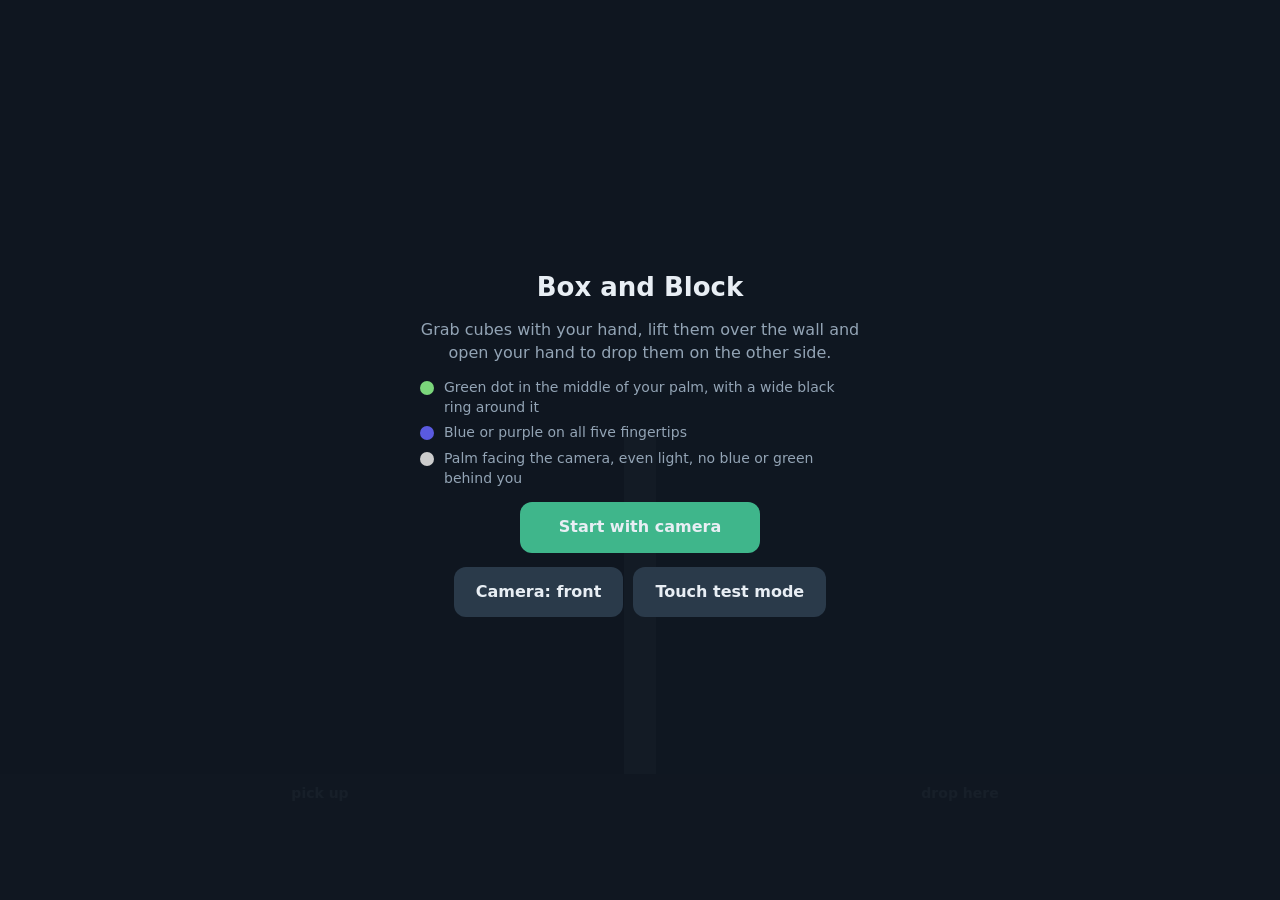
==== index.html @ 8c37bc67 "Box and Block mobile test Co-Authored-By: Claude Opus 5.5 <noreply@anthropic.com>" ====
<!doctype html>
<html lang="en">
<head>
<meta charset="utf-8">
<meta name="viewport" content="width=device-width, initial-scale=1, maximum-scale=1, user-scalable=no, viewport-fit=cover">
<meta name="theme-color" content="#0f1720">
<title>Nomad Fjord Mobile</title>
<style>
  :root {
    --bg: #0f1720; --panel: #17222e; --text: #e8eef4; --muted: #93a4b5;
    --accent: #3fb68b; --accent-2: #4a7cff; --warn: #ffb347; --bad: #ff6b6b;
    --cube: #f2a541; --wall: #5b6b7c;
  }
  * { box-sizing: border-box; -webkit-tap-highlight-color: transparent; }
  [hidden] { display: none !important; }
  html, body { margin: 0; height: 100%; background: var(--bg); color: var(--text);
    font: 16px/1.4 system-ui, -apple-system, "Segoe UI", Roboto, sans-serif; overflow: hidden;
    touch-action: none; user-select: none; -webkit-user-select: none; }
  #game { position: fixed; inset: 0; width: 100vw; height: 100vh; display: block; }
  #cam { position: fixed; right: 10px; top: calc(10px + env(safe-area-inset-top)); width: 30vw; max-width: 220px;
    border-radius: 10px; border: 2px solid #2a3a4a; background: #000; z-index: 2; }
  video { position: fixed; width: 1px; height: 1px; opacity: 0; pointer-events: none; }
  .screen { position: fixed; inset: 0; display: flex; flex-direction: column; align-items: center;
    justify-content: center; gap: 14px; padding: 24px 16px; text-align: center; z-index: 5;
    background: rgba(15, 23, 32, 0.94); }
  .screen[hidden] { display: none; }
  h1 { margin: 0; font-size: 26px; }
  p { margin: 0; color: var(--muted); max-width: 440px; }
  button { font: inherit; font-weight: 600; color: var(--text); background: var(--accent); border: 0;
    border-radius: 12px; padding: 14px 22px; min-width: 240px; cursor: pointer; }
  button.secondary { background: #2a3a4a; }
  button.small { min-width: 0; padding: 8px 12px; font-size: 14px; }
  .row { display: flex; gap: 10px; flex-wrap: wrap; justify-content: center; }
  #hud { position: fixed; left: 10px; top: calc(10px + env(safe-area-inset-top)); z-index: 3;
    display: flex; flex-direction: column; gap: 6px; align-items: flex-start; }
  #hud .pill { background: rgba(23, 34, 46, 0.85); border-radius: 999px; padding: 6px 12px; font-weight: 600; }
  #big { position: fixed; left: 0; right: 0; bottom: calc(18px + env(safe-area-inset-bottom)); text-align: center;
    z-index: 3; font-size: 20px; font-weight: 700; text-shadow: 0 2px 6px #000; pointer-events: none; }
  .err { color: var(--bad); }
  .legend { display: grid; grid-template-columns: auto 1fr; gap: 6px 10px; text-align: left; color: var(--muted);
    max-width: 440px; font-size: 14px; }
  .dot { width: 14px; height: 14px; border-radius: 50%; display: inline-block; margin-top: 3px; }
</style>
</head>
<body>
<canvas id="game"></canvas>
<canvas id="cam" hidden></canvas>
<video id="video" playsinline muted autoplay></video>

<div id="hud" hidden>
  <div class="pill" id="score">Score 0</div>
  <div class="pill" id="timer">60</div>
  <div class="row" style="justify-content:flex-start">
    <button class="small secondary" id="btnDebug">Debug</button>
    <button class="small secondary" id="btnQuit">Quit</button>
  </div>
</div>
<div id="big"></div>

<div class="screen" id="scrStart">
  <h1>Box and Block</h1>
  <p>Grab cubes with your hand, lift them over the wall and open your hand to drop them on the other side.</p>
  <div class="legend">
    <span class="dot" style="background:#7bd67b"></span><span>Green dot in the middle of your palm, with a wide black ring around it</span>
    <span class="dot" style="background:#5a5ae0"></span><span>Blue or purple on all five fingertips</span>
    <span class="dot" style="background:#ccc"></span><span>Palm facing the camera, even light, no blue or green behind you</span>
  </div>
  <button id="btnCam">Start with camera</button>
  <div class="row">
    <button class="secondary" id="btnFlip" style="min-width:0">Camera: front</button>
    <button class="secondary" id="btnTouch" style="min-width:0">Touch test mode</button>
  </div>
  <p id="startErr" class="err"></p>
</div>

<div class="screen" id="scrEnd" hidden>
  <h1 id="endTitle">Time!</h1>
  <p id="endText"></p>
  <button id="btnAgain">Play again</button>
  <button class="secondary" id="btnRecal">Recalibrate</button>
  <button class="secondary" id="btnHome">Home</button>
</div>

<script>
"use strict";
// ---------------------------------------------------------------------------
// Marker tracker (browser port of hand_tracker/robot_hand_tracker.py, simplified)
//   palm  : green dot, round, inside a darker ring (1.15-1.6 x its radius)
//   tips  : blue/purple blobs near the palm and above it, up to 5
// Works on a small copy of the camera frame (PROC_W wide) for speed.
// ---------------------------------------------------------------------------
const PROC_W = 320;
const GREEN = { hMin: 80, hMax: 180, sMin: 0.04, sMax: 0.80, vMin: 70 };
const BLUE  = { hMin: 190, hMax: 300, sMin: 0.15, vMin: 45 };
const RING_IN = 1.15, RING_OUT = 1.6, RING_CONTRAST = 0.30;
const TIP_MAX_D = 10;       // fingertips within this many palm diameters
const TIP_MAX_ANGLE = 100;  // deg from straight up

const video = document.getElementById("video");
const proc = document.createElement("canvas");
const pctx = proc.getContext("2d", { willReadFrequently: true });
let PW = PROC_W, PH = 240;
let gmask, bmask, vval, labels;

function allocBuffers(w, h) {
  PW = w; PH = h; proc.width = w; proc.height = h;
  gmask = new Uint8Array(w * h); bmask = new Uint8Array(w * h);
  vval = new Uint8Array(w * h); labels = new Int32Array(w * h);
}

function classify(data) {
  const n = PW * PH;
  for (let i = 0, j = 0; i < n; i++, j += 4) {
    const r = data[j], g = data[j + 1], b = data[j + 2];
    const mx = r > g ? (r > b ? r : b) : (g > b ? g : b);
    const mn = r < g ? (r < b ? r : b) : (g < b ? g : b);
    vval[i] = mx;
    const d = mx - mn;
    gmask[i] = 0; bmask[i] = 0;
    if (mx === 0 || d === 0) continue;
    const s = d / mx;
    let h;
    if (mx === r) h = 60 * (((g - b) / d) % 6);
    else if (mx === g) h = 60 * ((b - r) / d + 2);
    else h = 60 * ((r - g) / d + 4);
    if (h < 0) h += 360;
    if (h >= GREEN.hMin && h <= GREEN.hMax && s >= GREEN.sMin && s <= GREEN.sMax && mx >= GREEN.vMin) gmask[i] = 1;
    else if (h >= BLUE.hMin && h <= BLUE.hMax && s >= BLUE.sMin && mx >= BLUE.vMin) bmask[i] = 1;
  }
}

// Connected components (4-neighbour flood fill) -> blobs with area, centre, bbox
function findBlobs(mask, minArea, maxArea) {
  labels.fill(0);
  const out = [], stack = [];
  let next = 1;
  for (let start = 0; start < mask.length; start++) {
    if (!mask[start] || labels[start]) continue;
    const id = next++;
    labels[start] = id; stack.push(start);
    let area = 0, sx = 0, sy = 0, x0 = PW, y0 = PH, x1 = 0, y1 = 0;
    while (stack.length) {
      const p = stack.pop();
      const x = p % PW, y = (p - x) / PW;
      area++; sx += x; sy += y;
      if (x < x0) x0 = x; if (x > x1) x1 = x; if (y < y0) y0 = y; if (y > y1) y1 = y;
      if (x > 0 && mask[p - 1] && !labels[p - 1]) { labels[p - 1] = id; stack.push(p - 1); }
      if (x < PW - 1 && mask[p + 1] && !labels[p + 1]) { labels[p + 1] = id; stack.push(p + 1); }
      if (y > 0 && mask[p - PW] && !labels[p - PW]) { labels[p - PW] = id; stack.push(p - PW); }
      if (y < PH - 1 && mask[p + PW] && !labels[p + PW]) { labels[p + PW] = id; stack.push(p + PW); }
    }
    if (area < minArea || area > maxArea) continue;
    const bw = x1 - x0 + 1, bh = y1 - y0 + 1;
    out.push({ id, area, cx: sx / area, cy: sy / area, bw, bh,
      fill: area / (bw * bh), aspect: Math.max(bw, bh) / Math.min(bw, bh),
      r: Math.sqrt(area / Math.PI) });
  }
  return out;
}

function median(arr) {
  if (!arr.length) return 0;
  arr.sort((a, b) => a - b);
  const m = arr.length >> 1;
  return arr.length % 2 ? arr[m] : (arr[m - 1] + arr[m]) / 2;
}

function ringContrast(bl) {
  const inner = [], ring = [];
  const R = bl.r * RING_OUT, Ri = bl.r * RING_IN;
  const x0 = Math.max(0, Math.floor(bl.cx - R)), x1 = Math.min(PW - 1, Math.ceil(bl.cx + R));
  const y0 = Math.max(0, Math.floor(bl.cy - R)), y1 = Math.min(PH - 1, Math.ceil(bl.cy + R));
  for (let y = y0; y <= y1; y++) for (let x = x0; x <= x1; x++) {
    const p = y * PW + x, d = Math.hypot(x - bl.cx, y - bl.cy);
    if (labels[p] === bl.id) inner.push(vval[p]);
    else if (d >= Ri && d <= R) ring.push(vval[p]);
  }
  if (!inner.length || !ring.length) return 0;
  return Math.max(0, 1 - median(ring) / Math.max(median(inner), 1));
}

let prevPalm = null;
function track(mirror) {
  const vw = video.videoWidth, vh = video.videoHeight;
  if (!vw || !vh) return null;
  const h = Math.round(PROC_W * vh / vw);
  if (PW !== PROC_W || PH !== h || !gmask) allocBuffers(PROC_W, h);
  pctx.save();
  if (mirror) { pctx.translate(PW, 0); pctx.scale(-1, 1); }
  pctx.drawImage(video, 0, 0, PW, PH);
  pctx.restore();
  const img = pctx.getImageData(0, 0, PW, PH);
  classify(img.data);
  const area = PW * PH;

  // palm
  let palm = null, best = 0;
  for (const bl of findBlobs(gmask, area * 0.0004, area * 0.04)) {
    if (bl.fill < 0.5 || bl.aspect > 1.9) continue;
    const c = ringContrast(bl);
    if (c < RING_CONTRAST) continue;
    let score = bl.fill * c;
    if (prevPalm) score /= 1 + 0.3 * Math.hypot(bl.cx - prevPalm.cx, bl.cy - prevPalm.cy) / (2 * prevPalm.r);
    if (score > best) { best = score; palm = bl; }
  }
  if (palm) prevPalm = palm;

  // fingertips
  let tips = findBlobs(bmask, area * 0.00008, area * 0.03).filter(b => b.fill >= 0.3 && b.aspect <= 2.8);
  if (palm) {
    const D = 2 * palm.r;
    tips = tips.filter(t => {
      const dist = Math.hypot(t.cx - palm.cx, t.cy - palm.cy) / D;
      const ang = Math.abs(Math.atan2(t.cx - palm.cx, palm.cy - t.cy) * 180 / Math.PI);
      return dist <= TIP_MAX_D && ang <= TIP_MAX_ANGLE;
    });
  }
  tips.sort((a, b) => b.area - a.area);
  tips = tips.slice(0, 5);
  return { img, palm, tips, w: PW, h: PH };
}

// ---------------------------------------------------------------------------
// Hand state: position (0..1) + closed/open from fingertip distance
// ---------------------------------------------------------------------------
const hand = { x: 0.5, y: 0.5, seen: false, closure: 0, grabbing: false, lastSeen: 0 };
let calib = loadCalib();
function loadCalib() { try { return JSON.parse(localStorage.getItem("nf_calib")) || null; } catch { return null; } }
function saveCalib(c) { try { localStorage.setItem("nf_calib", JSON.stringify(c)); } catch {} }

function spread(res) {
  // median fingertip distance in palm diameters (null if not enough tips)
  if (!res.palm || res.tips.length < 2) return null;
  const D = 2 * res.palm.r;
  return median(res.tips.map(t => Math.hypot(t.cx - res.palm.cx, t.cy - res.palm.cy) / D));
}

function updateHand(res, now) {
  if (!res || !res.palm) {
    if (now - hand.lastSeen > 600) hand.seen = false;
    return;
  }
  hand.seen = true; hand.lastSeen = now;
  const nx = res.palm.cx / res.w, ny = res.palm.cy / res.h;
  // map the middle 80% of the camera view to the whole screen
  const tx = Math.min(1, Math.max(0, (nx - 0.1) / 0.8)), ty = Math.min(1, Math.max(0, (ny - 0.1) / 0.8));
  hand.x += (tx - hand.x) * 0.5; hand.y += (ty - hand.y) * 0.5;
  let c;
  const s = spread(res);
  if (res.tips.length <= 1) c = 1;                       // fingers curled out of sight
  else if (s == null || !calib) c = res.tips.length >= 4 ? 0 : 1;
  else c = Math.min(1, Math.max(0, (calib.open - s) / Math.max(calib.open - calib.fist, 0.3)));
  hand.closure += (c - hand.closure) * 0.4;
  if (!hand.grabbing && hand.closure > 0.6) hand.grabbing = true;
  else if (hand.grabbing && hand.closure < 0.4) hand.grabbing = false;
}

// ---------------------------------------------------------------------------
// Game
// ---------------------------------------------------------------------------
const cv = document.getElementById("game"), g = cv.getContext("2d");
const camCv = document.getElementById("cam"), cctx = camCv.getContext("2d");
const $ = id => document.getElementById(id);
let W = 0, H = 0, DPR = 1;
function resize() {
  DPR = Math.min(2, window.devicePixelRatio || 1);
  W = window.innerWidth; H = window.innerHeight;
  cv.width = W * DPR; cv.height = H * DPR; g.setTransform(DPR, 0, 0, DPR, 0, 0);
}
window.addEventListener("resize", resize); resize();

let mode = "start";           // start | calib | play | end
let useCamera = true, facing = "user", debug = false, stream = null;
let cubes = [], held = null, score = 0, wallHits = 0, endAt = 0, calibStep = null;
const ROUND_MS = 60000;

function layout() {
  const floor = H * 0.86, wallX = W / 2, wallW = Math.max(14, W * 0.025);
  return { floor, wallX, wallW, wallTop: floor - H * 0.38, cube: Math.max(34, Math.min(W, H) * 0.08) };
}
function spawnCube() {
  const L = layout();
  cubes.push({ x: L.wallX * (0.2 + Math.random() * 0.55), y: L.floor - L.cube / 2, vy: 0, side: "L" });
}
function startRound() {
  cubes = []; held = null; score = 0; wallHits = 0;
  for (let i = 0; i < 4; i++) spawnCube();
  endAt = performance.now() + ROUND_MS; mode = "play";
  $("hud").hidden = false; show(null);
}

function cursor() { return { x: hand.x * W, y: hand.y * H }; }

function stepGame(now, dt) {
  const L = layout(), c = cursor();
  if (held) {
    const prevX = held.x;
    held.x = c.x; held.y = Math.min(c.y, L.floor - L.cube / 2);
    // crossing the wall below its top knocks the cube out of the hand
    const crossed = (prevX - L.wallX) * (held.x - L.wallX) < 0;
    if (crossed && held.y + L.cube / 2 > L.wallTop) {
      held.x = prevX; wallHits++; flash("Hit the wall - lift higher!");
      held.vy = 0; held = null;
    } else if (!hand.grabbing || !hand.seen) {
      held.vy = 0; held = null;               // dropped
    }
  } else if (hand.grabbing && hand.seen) {
    // grab the nearest cube under the hand
    let best = null, bd = L.cube * 1.1;
    for (const cb of cubes) {
      if (cb.side !== "L") continue;
      const d = Math.hypot(cb.x - c.x, cb.y - c.y);
      if (d < bd) { bd = d; best = cb; }
    }
    if (best && !hand.wasGrabbing) held = best;
  }
  hand.wasGrabbing = hand.grabbing;
  for (const cb of cubes) {
    if (cb === held) continue;
    const ground = L.floor - L.cube / 2;
    if (cb.y < ground) { cb.vy += 2400 * dt; cb.y = Math.min(ground, cb.y + cb.vy * dt); }
    if (cb.y >= ground && cb.side === "L" && cb.x > L.wallX) {
      cb.side = "R"; score++; flash("+1"); spawnCube();
    }
    // a cube resting against the wall on the left stays on the left
    if (cb.side === "L" && cb.x < L.wallX) cb.x = Math.min(cb.x, L.wallX - L.wallW / 2 - L.cube / 2);
  }
  const right = cubes.filter(cb => cb.side === "R");
  if (right.length > 12) cubes.splice(cubes.indexOf(right[0]), 1);
  if (now >= endAt) endRound();
}

function endRound() {
  mode = "end"; held = null; $("hud").hidden = true;
  $("endTitle").textContent = "Time!";
  $("endText").textContent = `You moved ${score} cube${score === 1 ? "" : "s"} over the wall` +
    (wallHits ? ` (${wallHits} wall hit${wallHits === 1 ? "" : "s"}).` : ".");
  show("scrEnd");
}

let flashText = "", flashUntil = 0;
function flash(t) { flashText = t; flashUntil = performance.now() + 900; }

function drawGame(now) {
  const L = layout();
  g.fillStyle = "#0f1720"; g.fillRect(0, 0, W, H);
  g.fillStyle = "#1b2836"; g.fillRect(0, L.floor, W, H - L.floor);
  g.fillStyle = "rgba(63,182,139,0.10)"; g.fillRect(L.wallX, 0, W - L.wallX, L.floor);
  g.fillStyle = "#5b6b7c"; g.fillRect(L.wallX - L.wallW / 2, L.wallTop, L.wallW, L.floor - L.wallTop);
  g.fillStyle = "#93a4b5"; g.font = "600 14px system-ui"; g.textAlign = "center";
  g.fillText("pick up", L.wallX / 2, L.floor + 24); g.fillText("drop here", L.wallX * 1.5, L.floor + 24);
  for (const cb of cubes) {
    const s = L.cube;
    g.fillStyle = cb.side === "R" ? "#3fb68b" : "#f2a541";
    g.fillRect(cb.x - s / 2, cb.y - s / 2, s, s);
    g.strokeStyle = "rgba(0,0,0,0.35)"; g.lineWidth = 2; g.strokeRect(cb.x - s / 2, cb.y - s / 2, s, s);
  }
  if (mode === "play" || mode === "calib") {
    const c = cursor(), r = L.cube * 0.7;
    g.globalAlpha = hand.seen ? 1 : 0.35;
    g.lineWidth = 4; g.strokeStyle = hand.grabbing ? "#ffb347" : "#e8eef4";
    g.beginPath(); g.arc(c.x, c.y, r * (1 - 0.35 * hand.closure), 0, Math.PI * 2); g.stroke();
    g.globalAlpha = 1;
  }
  const big = $("big");
  if (mode === "play") {
    $("score").textContent = `Score ${score}`;
    $("timer").textContent = `${Math.max(0, Math.ceil((endAt - now) / 1000))} s`;
    big.textContent = now < flashUntil ? flashText : (!hand.seen && useCamera ? "Show your palm to the camera" : "");
  } else if (mode !== "calib") big.textContent = "";
}

function drawCam(res) {
  if (!res || !useCamera) { camCv.hidden = true; return; }
  camCv.hidden = false;
  if (camCv.width !== res.w) { camCv.width = res.w; camCv.height = res.h; }
  if (debug) {
    const d = res.img.data;
    for (let i = 0, j = 0; i < res.w * res.h; i++, j += 4) {
      if (gmask[i]) { d[j] = 0; d[j + 1] = 255; d[j + 2] = 0; }
      else if (bmask[i]) { d[j] = 60; d[j + 1] = 90; d[j + 2] = 255; }
      else { const v = vval[i] * 0.35; d[j] = d[j + 1] = d[j + 2] = v; }
    }
  }
  cctx.putImageData(res.img, 0, 0);
  cctx.lineWidth = 2;
  for (const t of res.tips) { cctx.strokeStyle = "#4a7cff"; cctx.beginPath(); cctx.arc(t.cx, t.cy, t.r + 3, 0, 7); cctx.stroke(); }
  if (res.palm) { cctx.strokeStyle = "#3fd16b"; cctx.beginPath(); cctx.arc(res.palm.cx, res.palm.cy, res.palm.r + 3, 0, 7); cctx.stroke(); }
}

// --- calibration: open hand, then fist (3 s each, after a short get-ready) ---
function startCalib() {
  mode = "calib"; $("hud").hidden = true; show(null);
  calibStep = { phase: "open", t0: performance.now(), open: [], fist: [] };
}
function stepCalib(res, now) {
  const big = $("big"), st = calibStep, el = now - st.t0;
  const s = res ? spread(res) : null;
  if (st.phase === "open") {
    big.textContent = el < 1500 ? "Open your hand, palm to camera" : `Hold it open… ${Math.ceil((4500 - el) / 1000)}`;
    if (el > 1500 && s != null && res.tips.length >= 4) st.open.push(s);
    if (el > 4500) {
      if (st.open.length < 5) { st.t0 = now; st.open = []; flash(""); big.textContent = "Can't see the markers - try again"; return; }
      st.phase = "fist"; st.t0 = now;
    }
  } else {
    big.textContent = el < 1500 ? "Now make a fist" : `Hold the fist… ${Math.ceil((4500 - el) / 1000)}`;
    if (el > 1500 && res && res.palm) st.fist.push(s == null ? 0.4 * median(st.open.slice()) : s);
    if (el > 4500) {
      const open = median(st.open.slice()), fist = st.fist.length ? median(st.fist.slice()) : open * 0.5;
      calib = { open, fist: Math.min(fist, open * 0.85) }; saveCalib(calib);
      big.textContent = ""; startRound();
    }
  }
}

// --- main loop ---
let last = performance.now(), lastRes = null;
function frame(now) {
  const dt = Math.min(0.05, (now - last) / 1000); last = now;
  if (useCamera && stream && video.readyState >= 2 && mode !== "start") {
    lastRes = track(facing === "user");
    updateHand(lastRes, now);
  }
  if (mode === "calib") stepCalib(lastRes, now);
  if (mode === "play") stepGame(now, dt);
  drawGame(now);
  drawCam(mode === "start" ? null : lastRes);
  requestAnimationFrame(frame);
}
requestAnimationFrame(frame);

// --- camera ---
async function openCamera() {
  if (stream) stream.getTracks().forEach(t => t.stop());
  if (!navigator.mediaDevices || !navigator.mediaDevices.getUserMedia)
    throw new Error("This browser can't use the camera here. Open the page over https in Safari or Chrome.");
  stream = await navigator.mediaDevices.getUserMedia({
    audio: false, video: { facingMode: facing, width: { ideal: 640 }, height: { ideal: 480 }, frameRate: { ideal: 30 } } });
  video.srcObject = stream;
  await video.play();
}

// --- touch test mode: finger position = hand, finger down = grab ---
function pointer(e, down) {
  if (useCamera) return;
  const p = e.touches ? e.touches[0] : e;
  if (p) { hand.x = p.clientX / W; hand.y = p.clientY / H; }
  if (down !== undefined) { hand.grabbing = down; hand.closure = down ? 1 : 0; }
  hand.seen = true;
}
cv.addEventListener("pointerdown", e => pointer(e, true));
cv.addEventListener("pointermove", e => pointer(e));
window.addEventListener("pointerup", e => pointer(e, false));

function show(id) { for (const s of document.querySelectorAll(".screen")) s.hidden = s.id !== id; }

$("btnCam").onclick = async () => {
  $("startErr").textContent = "";
  try {
    useCamera = true; await openCamera();
    if (calib) startRound(); else startCalib();
  } catch (e) {
    $("startErr").textContent = (e && e.name === "NotAllowedError")
      ? "Camera permission was denied. Allow camera access for this site and try again."
      : (e.message || String(e));
  }
};
$("btnTouch").onclick = () => {
  useCamera = false; if (stream) { stream.getTracks().forEach(t => t.stop()); stream = null; }
  hand.seen = true; startRound();
};
$("btnFlip").onclick = () => {
  facing = facing === "user" ? "environment" : "user";
  $("btnFlip").textContent = facing === "user" ? "Camera: front" : "Camera: back";
};
$("btnDebug").onclick = () => { debug = !debug; };
$("btnQuit").onclick = () => endRound();
$("btnAgain").onclick = () => useCamera ? startRound() : $("btnTouch").onclick();
$("btnRecal").onclick = async () => {
  calib = null;
  if (!useCamera) { $("btnCam").onclick(); return; }
  startCalib();
};
$("btnHome").onclick = () => { mode = "start"; show("scrStart"); };
</script>
</body>
</html>
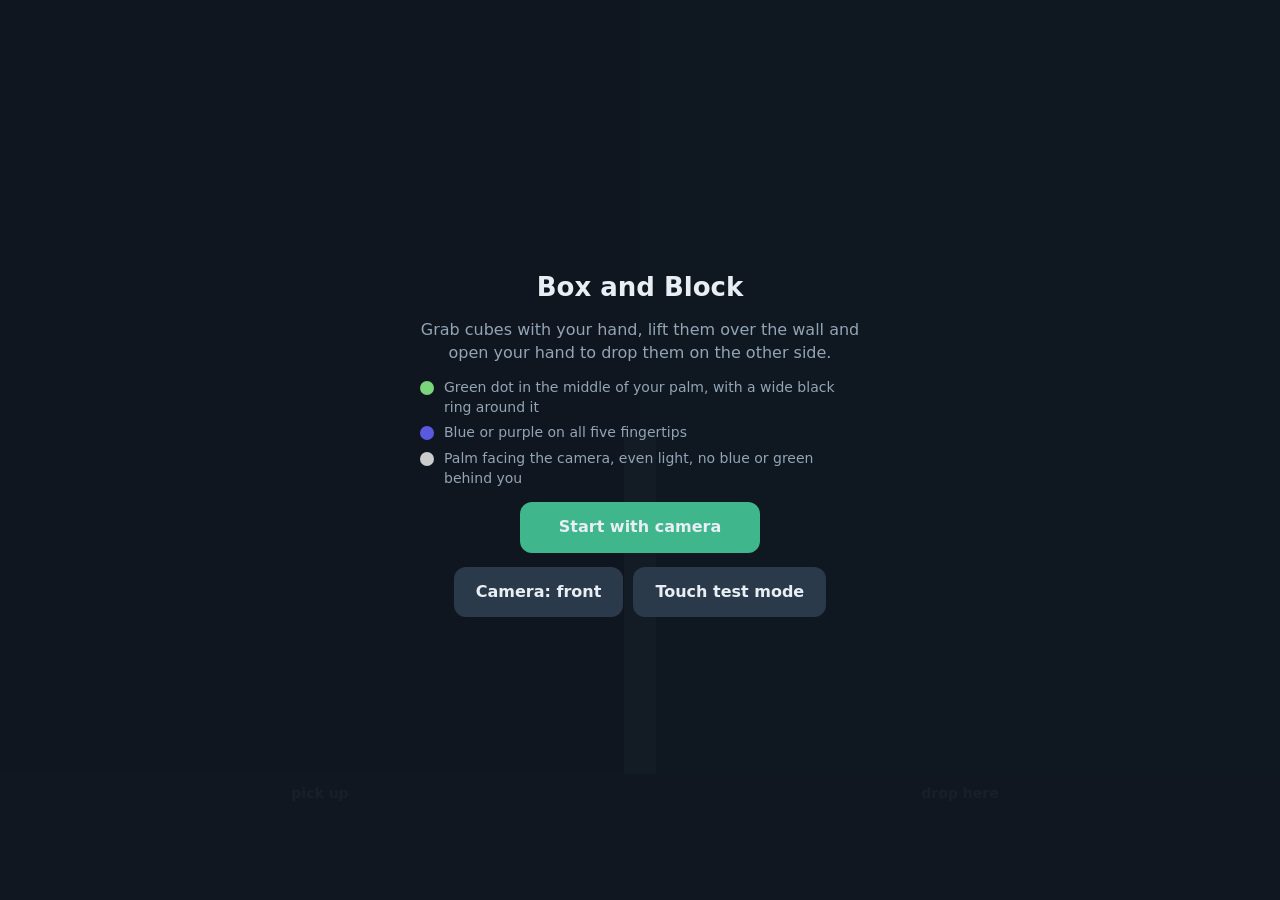
==== commit 5638fcea: "Phone: fist works when it covers the palm dot, camera view behind the boxes - A covered palm dot rig" ====
--- a/index.html
+++ b/index.html
@@ -90,9 +90,13 @@
 // Works on a small copy of the camera frame (PROC_W wide) for speed.
 // ---------------------------------------------------------------------------
 const PROC_W = 320;
-const GREEN = { hMin: 80, hMax: 180, sMin: 0.04, sMax: 0.80, vMin: 70 };
+// Phone cameras boost colour a lot, so any saturation counts as "green" here;
+// plants etc. are still rejected by the roundness + dark-ring tests.
+const GREEN = { hMin: 75, hMax: 175, sMin: 0.12, sMax: 1.0, vMin: 45 };
 const BLUE  = { hMin: 190, hMax: 300, sMin: 0.15, vMin: 45 };
-const RING_IN = 1.15, RING_OUT = 1.6, RING_CONTRAST = 0.30;
+const RING_IN = 1.15, RING_OUT = 1.6, RING_CONTRAST = 0.25;
+const PALM_MIN_FILL = 0.45, PALM_MAX_ASPECT = 2.0;
+let palmCands = [];          // for the Debug view: why each green blob was kept / rejected
 const TIP_MAX_D = 10;       // fingertips within this many palm diameters
 const TIP_MAX_ANGLE = 100;  // deg from straight up
 
@@ -195,10 +199,15 @@
 
   // palm
   let palm = null, best = 0;
-  for (const bl of findBlobs(gmask, area * 0.0004, area * 0.04)) {
-    if (bl.fill < 0.5 || bl.aspect > 1.9) continue;
+  palmCands = [];
+  for (const bl of findBlobs(gmask, area * 0.0003, area * 0.08)) {
+    if (bl.area < 25) continue;
     const c = ringContrast(bl);
-    if (c < RING_CONTRAST) continue;
+    bl.contrast = c;
+    bl.why = bl.fill < PALM_MIN_FILL || bl.aspect > PALM_MAX_ASPECT ? "shape"
+           : c < RING_CONTRAST ? "ring " + c.toFixed(2) : "";
+    palmCands.push(bl);
+    if (bl.why) continue;
     let score = bl.fill * c;
     if (prevPalm) score /= 1 + 0.3 * Math.hypot(bl.cx - prevPalm.cx, bl.cy - prevPalm.cy) / (2 * prevPalm.r);
     if (score > best) { best = score; palm = bl; }
@@ -235,16 +244,50 @@
   return median(res.tips.map(t => Math.hypot(t.cx - res.palm.cx, t.cy - res.palm.cy) / D));
 }
 
+// Where the palm was last seen (camera coords) - used to keep following the
+// hand when a fist covers the green dot.
+const lost = { palm: null, at: 0, offX: 0, offY: 0, anchored: false };
+const FIST_HOLD_MS = 1500;   // covered dot + no caps seen near it for this long = hand gone
+
+function tipsNear(res, cx, cy, D) {
+  return res.tips.filter(t => Math.hypot(t.cx - cx, t.cy - cy) <= 4 * D);
+}
+
+function setHandPos(px, py, res) {
+  const p = camToScreen(px / res.w, py / res.h);
+  const tx = p.x / W, ty = p.y / H;
+  hand.x += (Math.min(1, Math.max(0, tx)) - hand.x) * 0.5;
+  hand.y += (Math.min(1, Math.max(0, ty)) - hand.y) * 0.5;
+}
+
 function updateHand(res, now) {
-  if (!res || !res.palm) {
+  if (!res) return;
+  if (!res.palm) {
+    // Dot not visible. If we saw it a moment ago, the fingers are most likely
+    // curled over it: that's a fist. Follow the hand with the blue caps that
+    // are still visible near it (usually thumb + knuckles).
+    if (lost.palm && now - lost.at < FIST_HOLD_MS) {
+      const D = 2 * lost.palm.r;
+      const near = tipsNear(res, lost.palm.cx, lost.palm.cy, D);
+      if (near.length) {
+        const mx = near.reduce((s, t) => s + t.cx, 0) / near.length;
+        const my = near.reduce((s, t) => s + t.cy, 0) / near.length;
+        if (!lost.anchored) { lost.offX = lost.palm.cx - mx; lost.offY = lost.palm.cy - my; lost.anchored = true; }
+        const px = mx + lost.offX, py = my + lost.offY;
+        setHandPos(px, py, res);
+        lost.palm = { cx: px, cy: py, r: lost.palm.r }; lost.at = now;
+      }
+      hand.seen = true; hand.lastSeen = now; hand.fistByCover = true;
+      hand.closure += (1 - hand.closure) * 0.4;
+      if (hand.closure > 0.6) hand.grabbing = true;
+      return;
+    }
     if (now - hand.lastSeen > 600) hand.seen = false;
     return;
   }
-  hand.seen = true; hand.lastSeen = now;
-  const nx = res.palm.cx / res.w, ny = res.palm.cy / res.h;
-  // map the middle 80% of the camera view to the whole screen
-  const tx = Math.min(1, Math.max(0, (nx - 0.1) / 0.8)), ty = Math.min(1, Math.max(0, (ny - 0.1) / 0.8));
-  hand.x += (tx - hand.x) * 0.5; hand.y += (ty - hand.y) * 0.5;
+  hand.seen = true; hand.lastSeen = now; hand.fistByCover = false;
+  lost.palm = { cx: res.palm.cx, cy: res.palm.cy, r: res.palm.r }; lost.at = now; lost.anchored = false;
+  setHandPos(res.palm.cx, res.palm.cy, res);
   let c;
   const s = spread(res);
   if (res.tips.length <= 1) c = 1;                       // fingers curled out of sight
@@ -341,11 +384,54 @@
 let flashText = "", flashUntil = 0;
 function flash(t) { flashText = t; flashUntil = performance.now() + 900; }
 
+// Camera picture fills the screen ("cover"), so screen position = where the
+// hand really is in the picture.
+function coverRect() {
+  const vw = video.videoWidth, vh = video.videoHeight;
+  if (!vw || !vh) return { x: 0, y: 0, w: W, h: H };
+  const s = Math.max(W / vw, H / vh);
+  return { x: (W - vw * s) / 2, y: (H - vh * s) / 2, w: vw * s, h: vh * s };
+}
+function camToScreen(nx, ny) {
+  const r = coverRect();
+  return { x: r.x + nx * r.w, y: r.y + ny * r.h };
+}
+
 function drawGame(now) {
   const L = layout();
   g.fillStyle = "#0f1720"; g.fillRect(0, 0, W, H);
-  g.fillStyle = "#1b2836"; g.fillRect(0, L.floor, W, H - L.floor);
-  g.fillStyle = "rgba(63,182,139,0.10)"; g.fillRect(L.wallX, 0, W - L.wallX, L.floor);
+  if (useCamera && stream && video.readyState >= 2 && mode !== "start") {
+    const r = coverRect();
+    g.save();
+    if (facing === "user") { g.translate(W, 0); g.scale(-1, 1); g.drawImage(video, W - r.x - r.w, r.y, r.w, r.h); }
+    else g.drawImage(video, r.x, r.y, r.w, r.h);
+    g.restore();
+    g.fillStyle = "rgba(15,23,32,0.45)"; g.fillRect(0, 0, W, H);   // dim so the cubes stand out
+    if (lastRes) {   // markers the tracker sees, drawn on the picture
+      const sx = r.w / lastRes.w, sy = r.h / lastRes.h;
+      g.lineWidth = 2;
+      g.strokeStyle = "#4a7cff";
+      for (const t of lastRes.tips) { g.beginPath(); g.arc(r.x + t.cx * sx, r.y + t.cy * sy, (t.r + 3) * sx, 0, 7); g.stroke(); }
+      if (lastRes.palm) {
+        g.strokeStyle = "#3fd16b"; g.lineWidth = 3;
+        g.beginPath(); g.arc(r.x + lastRes.palm.cx * sx, r.y + lastRes.palm.cy * sy, (lastRes.palm.r + 4) * sx, 0, 7); g.stroke();
+      }
+      if (debug) {
+        g.font = "600 12px system-ui"; g.textAlign = "left";
+        for (const b of palmCands) {
+          const x = r.x + b.cx * sx, y = r.y + b.cy * sy;
+          g.strokeStyle = b.why ? "#ffb347" : "#3fd16b"; g.lineWidth = 1;
+          g.strokeRect(x - b.bw * sx / 2, y - b.bh * sy / 2, b.bw * sx, b.bh * sy);
+          g.fillStyle = "#fff";
+          g.fillText(b.why || "palm", x + b.bw * sx / 2 + 4, y);
+        }
+      }
+    }
+  } else {
+    g.fillStyle = "#1b2836"; g.fillRect(0, L.floor, W, H - L.floor);
+  }
+  g.fillStyle = "rgba(63,182,139,0.14)"; g.fillRect(L.wallX, 0, W - L.wallX, L.floor);
+  g.fillStyle = "rgba(27,40,54,0.85)"; g.fillRect(0, L.floor, W, 3);
   g.fillStyle = "#5b6b7c"; g.fillRect(L.wallX - L.wallW / 2, L.wallTop, L.wallW, L.floor - L.wallTop);
   g.fillStyle = "#93a4b5"; g.font = "600 14px system-ui"; g.textAlign = "center";
   g.fillText("pick up", L.wallX / 2, L.floor + 24); g.fillText("drop here", L.wallX * 1.5, L.floor + 24);
@@ -405,7 +491,10 @@
     }
   } else {
     big.textContent = el < 1500 ? "Now make a fist" : `Hold the fist… ${Math.ceil((4500 - el) / 1000)}`;
-    if (el > 1500 && res && res.palm) st.fist.push(s == null ? 0.4 * median(st.open.slice()) : s);
+    if (el > 1500 && res) {
+      if (res.palm) st.fist.push(s == null ? 0.4 * median(st.open.slice()) : s);
+      else if (hand.fistByCover) st.fist.push(0.3 * median(st.open.slice()));   // dot covered by the fist
+    }
     if (el > 4500) {
       const open = median(st.open.slice()), fist = st.fist.length ? median(st.fist.slice()) : open * 0.5;
       calib = { open, fist: Math.min(fist, open * 0.85) }; saveCalib(calib);
@@ -425,7 +514,7 @@
   if (mode === "calib") stepCalib(lastRes, now);
   if (mode === "play") stepGame(now, dt);
   drawGame(now);
-  drawCam(mode === "start" ? null : lastRes);
+  drawCam(mode === "start" || !debug ? null : lastRes);   // small mask view only in Debug
   requestAnimationFrame(frame);
 }
 requestAnimationFrame(frame);
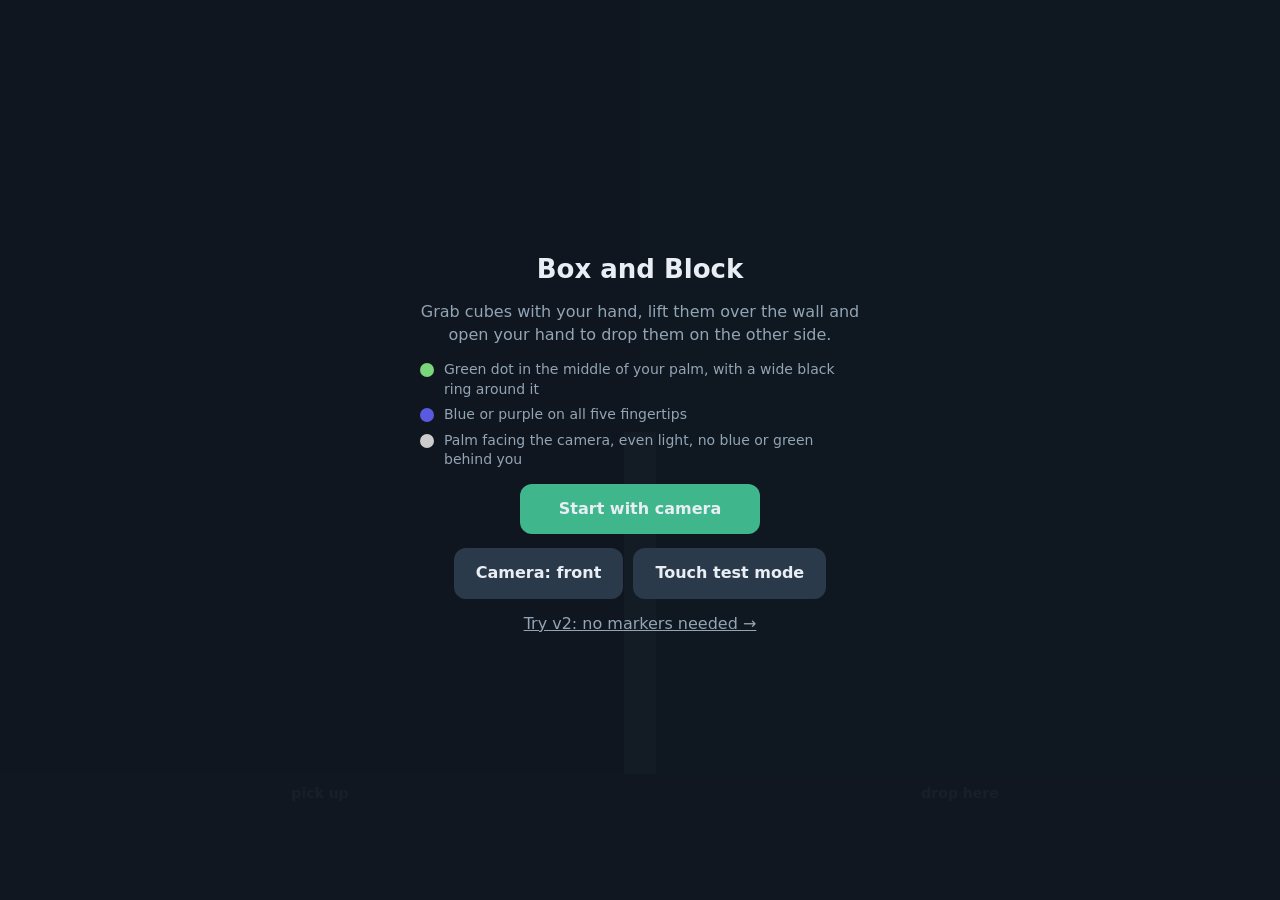
==== commit ea2d6b86: "v2: marker-free hand tracking (MediaPipe) with 3 levels - tracker.js: MediaPipe Hand Landmarker, clo" ====
--- a/index.html
+++ b/index.html
@@ -70,6 +70,7 @@
     <button class="secondary" id="btnFlip" style="min-width:0">Camera: front</button>
     <button class="secondary" id="btnTouch" style="min-width:0">Touch test mode</button>
   </div>
+  <a href="v2/" style="color:var(--muted)">Try v2: no markers needed →</a>
   <p id="startErr" class="err"></p>
 </div>
 
